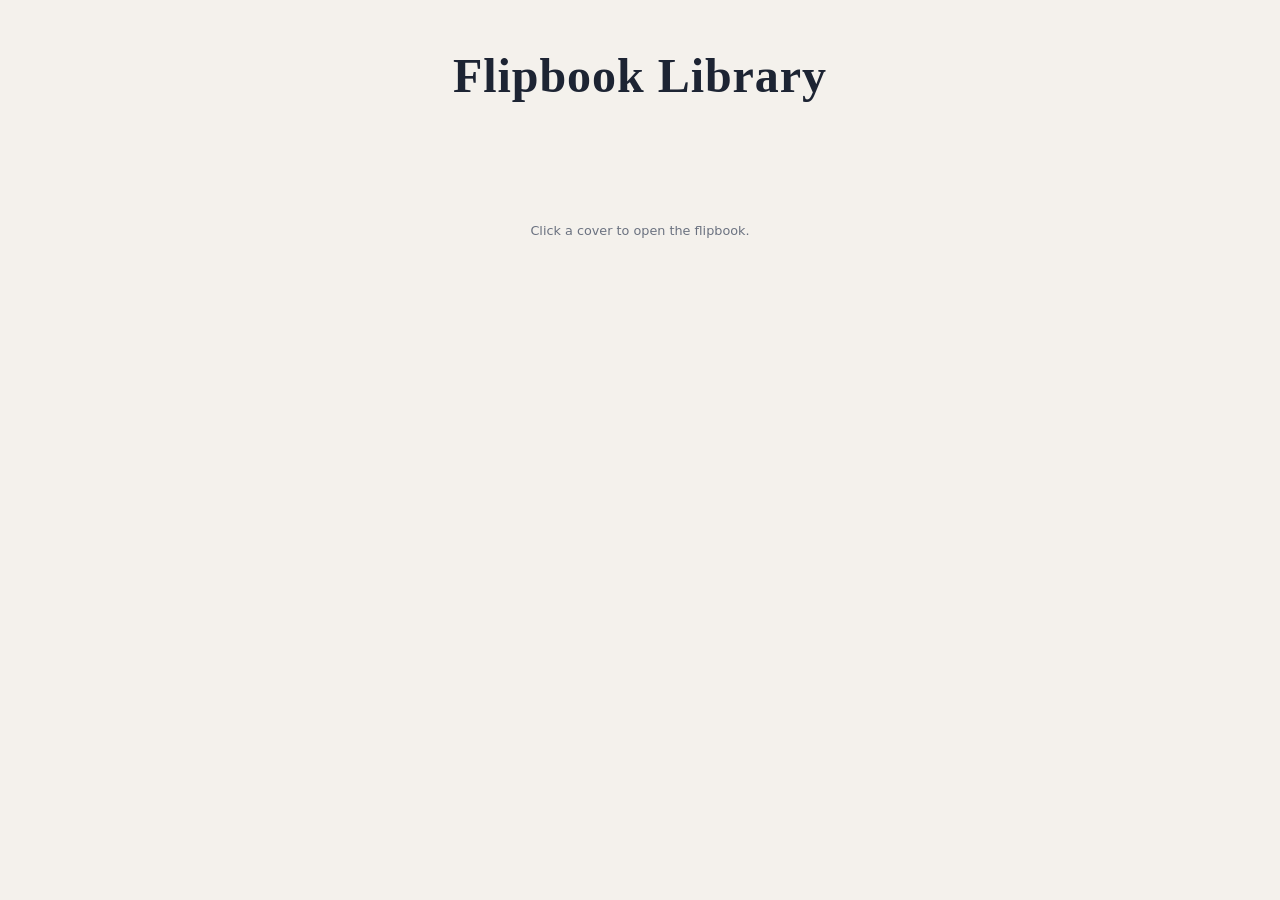
==== index.html @ 28e6ffdd "Add files via upload" ====
<!DOCTYPE html>
<html lang="en">
<head>
  <meta charset="utf-8">
  <meta name="viewport" content="width=device-width, initial-scale=1">
  <title>Flipbook Library</title>
  <link rel="stylesheet" href="styles.css">
</head>
<body>
  <header class="site-header">
    <h1 id="site-title">Flipbook Library</h1>
    <p id="site-tagline"></p>
  </header>

  <main class="shelf" id="shelf"></main>

  <footer class="site-footer">Click a cover to open the flipbook.</footer>

  <script src="lib/pdf.min.js"></script>
  <script>
    pdfjsLib.GlobalWorkerOptions.workerSrc = 'lib/pdf.worker.min.js';

    async function renderCover(file, holder) {
      try {
        const pdf = await pdfjsLib.getDocument(file).promise;
        const page = await pdf.getPage(1);
        const base = page.getViewport({ scale: 1 });
        const scale = (400 / base.width);
        const vp = page.getViewport({ scale });
        const canvas = document.createElement('canvas');
        canvas.width = vp.width;
        canvas.height = vp.height;
        await page.render({ canvasContext: canvas.getContext('2d'), viewport: vp }).promise;
        holder.textContent = '';
        holder.appendChild(canvas);
      } catch (e) {
        holder.textContent = 'Cover unavailable';
        console.error('Could not load', file, e);
      }
    }

    fetch('editions.json', { cache: 'no-cache' })
      .then(r => r.json())
      .then(data => {
        if (data.siteTitle) {
          document.getElementById('site-title').textContent = data.siteTitle;
          document.title = data.siteTitle;
        }
        if (data.siteTagline) document.getElementById('site-tagline').textContent = data.siteTagline;

        const shelf = document.getElementById('shelf');
        data.editions.forEach(ed => {
          const a = document.createElement('a');
          a.className = 'edition';
          a.href = 'viewer.html?ed=' + encodeURIComponent(ed.id);

          const cover = document.createElement('div');
          cover.className = 'cover';
          cover.textContent = 'Loading…';

          const h = document.createElement('h2');
          h.textContent = ed.title;

          const meta = document.createElement('div');
          meta.className = 'meta';
          meta.textContent = [ed.subtitle, ed.date].filter(Boolean).join(' · ');

          a.append(cover, h, meta);
          shelf.appendChild(a);
          renderCover(ed.file, cover);
        });
      })
      .catch(e => {
        document.getElementById('shelf').textContent = 'Could not load editions.json — check that it is valid JSON.';
        console.error(e);
      });
  </script>
</body>
</html>
---- styles.css ----
:root {
  --bg: #f4f1ec;
  --ink: #1d2433;
  --muted: #6b7280;
  --accent: #1f4e79;
  --card: #ffffff;
  --viewer-bg: #2b2f36;
}

* { box-sizing: border-box; }

body {
  margin: 0;
  font-family: system-ui, -apple-system, "Segoe UI", Roboto, sans-serif;
  background: var(--bg);
  color: var(--ink);
}

a { color: inherit; }

/* ---------- Library page ---------- */
.site-header {
  padding: 48px 24px 24px;
  text-align: center;
}
.site-header h1 {
  margin: 0;
  font-family: Georgia, "Times New Roman", serif;
  font-size: clamp(2rem, 5vw, 3rem);
  letter-spacing: 0.02em;
}
.site-header p { margin: 8px 0 0; color: var(--muted); }

.shelf {
  display: grid;
  grid-template-columns: repeat(auto-fill, minmax(200px, 1fr));
  gap: 32px;
  max-width: 1100px;
  margin: 0 auto;
  padding: 24px 24px 64px;
}

.edition {
  text-decoration: none;
  display: flex;
  flex-direction: column;
  gap: 10px;
}
.cover {
  aspect-ratio: 1 / 1.414;
  background: #ddd8cf;
  border-radius: 4px;
  overflow: hidden;
  box-shadow: 0 6px 18px rgba(0,0,0,0.15);
  transition: transform .2s ease, box-shadow .2s ease;
  display: flex;
  align-items: center;
  justify-content: center;
  color: var(--muted);
  font-size: .85rem;
}
.cover canvas { width: 100%; height: 100%; object-fit: cover; display: block; }
.edition:hover .cover { transform: translateY(-4px); box-shadow: 0 12px 28px rgba(0,0,0,0.2); }
.edition h2 { margin: 0; font-size: 1.05rem; }
.edition .meta { color: var(--muted); font-size: .9rem; }

.site-footer { text-align: center; color: var(--muted); font-size: .8rem; padding-bottom: 32px; }

/* ---------- Viewer page ---------- */
body.viewer {
  background: var(--viewer-bg);
  color: #fff;
  height: 100vh;
  display: flex;
  flex-direction: column;
  overflow: hidden;
}

.toolbar {
  display: flex;
  align-items: center;
  gap: 12px;
  padding: 10px 16px;
  background: rgba(0,0,0,0.25);
  flex-wrap: wrap;
}
.toolbar .title { font-weight: 600; flex: 1; min-width: 120px; white-space: nowrap; overflow: hidden; text-overflow: ellipsis; }
.toolbar a, .toolbar button {
  background: rgba(255,255,255,0.1);
  border: 1px solid rgba(255,255,255,0.2);
  color: #fff;
  padding: 6px 12px;
  border-radius: 6px;
  font: inherit;
  font-size: .9rem;
  text-decoration: none;
  cursor: pointer;
}
.toolbar a:hover, .toolbar button:hover { background: rgba(255,255,255,0.2); }
.toolbar button:disabled { opacity: .4; cursor: default; }
.page-indicator { font-variant-numeric: tabular-nums; font-size: .9rem; min-width: 70px; text-align: center; }

.stage {
  flex: 1;
  display: flex;
  align-items: center;
  justify-content: center;
  padding: 16px;
  min-height: 0;
}
#bookwrap { margin: 0 auto; }
#book { width: 100%; height: 100%; }
#book .page { background: #fff; overflow: hidden; }
#book .page img { width: 100%; height: 100%; display: block; object-fit: contain; user-select: none; -webkit-user-drag: none; }

.loading {
  text-align: center;
  color: #cfd3da;
}
.progress {
  width: 240px;
  height: 6px;
  background: rgba(255,255,255,0.15);
  border-radius: 3px;
  margin: 12px auto 0;
  overflow: hidden;
}
.progress div { height: 100%; width: 0; background: #fff; transition: width .15s; }

.error { color: #ffb4b4; max-width: 480px; text-align: center; line-height: 1.5; }
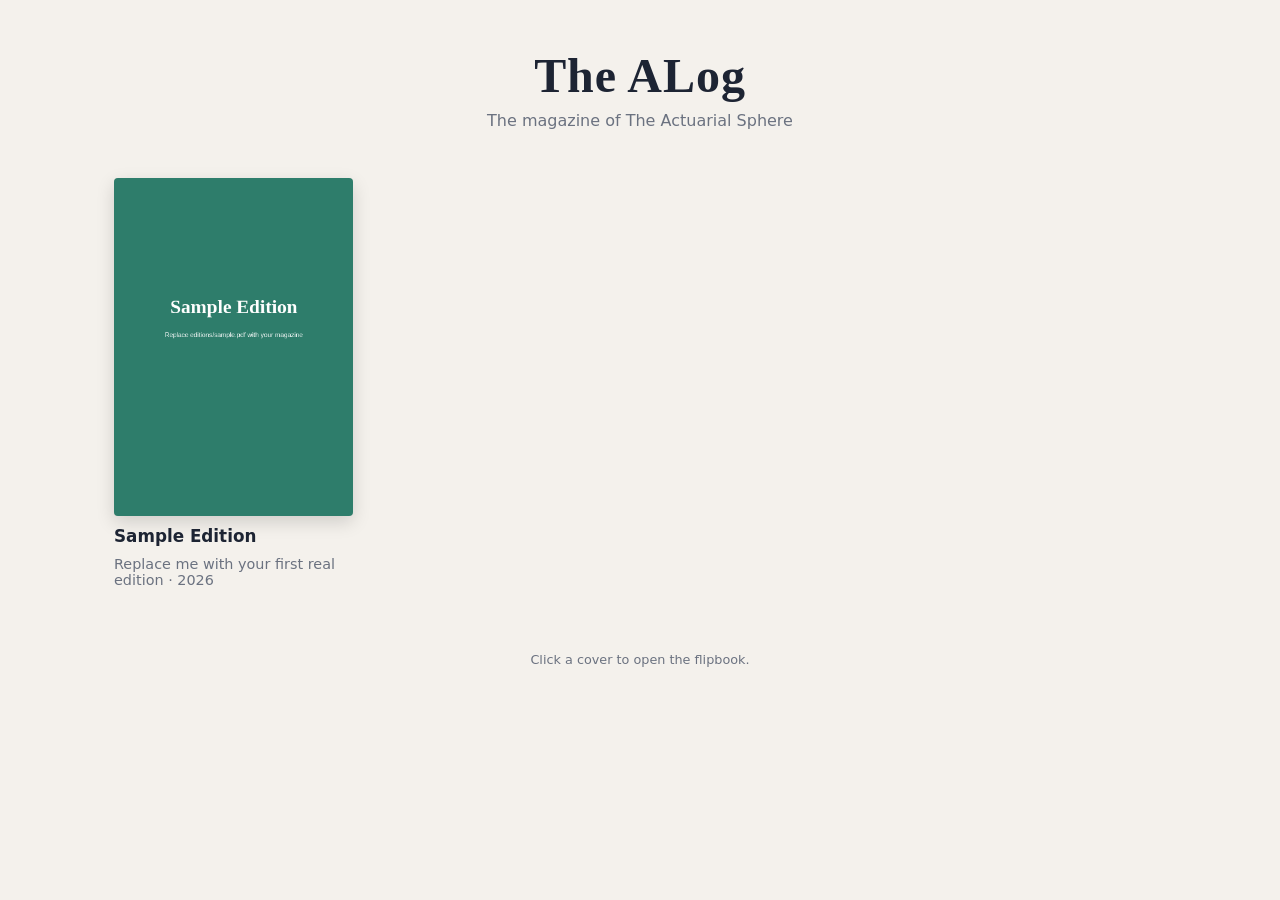
==== commit e6cbc78c: "Add files via upload" ====
--- a/index.html
+++ b/index.html
@@ -16,9 +16,9 @@
 
   <footer class="site-footer">Click a cover to open the flipbook.</footer>
 
-  <script src="lib/pdf.min.js"></script>
+  <script src="pdf.min.js"></script>
   <script>
-    pdfjsLib.GlobalWorkerOptions.workerSrc = 'lib/pdf.worker.min.js';
+    pdfjsLib.GlobalWorkerOptions.workerSrc = 'pdf.worker.min.js';
 
     async function renderCover(file, holder) {
       try {
